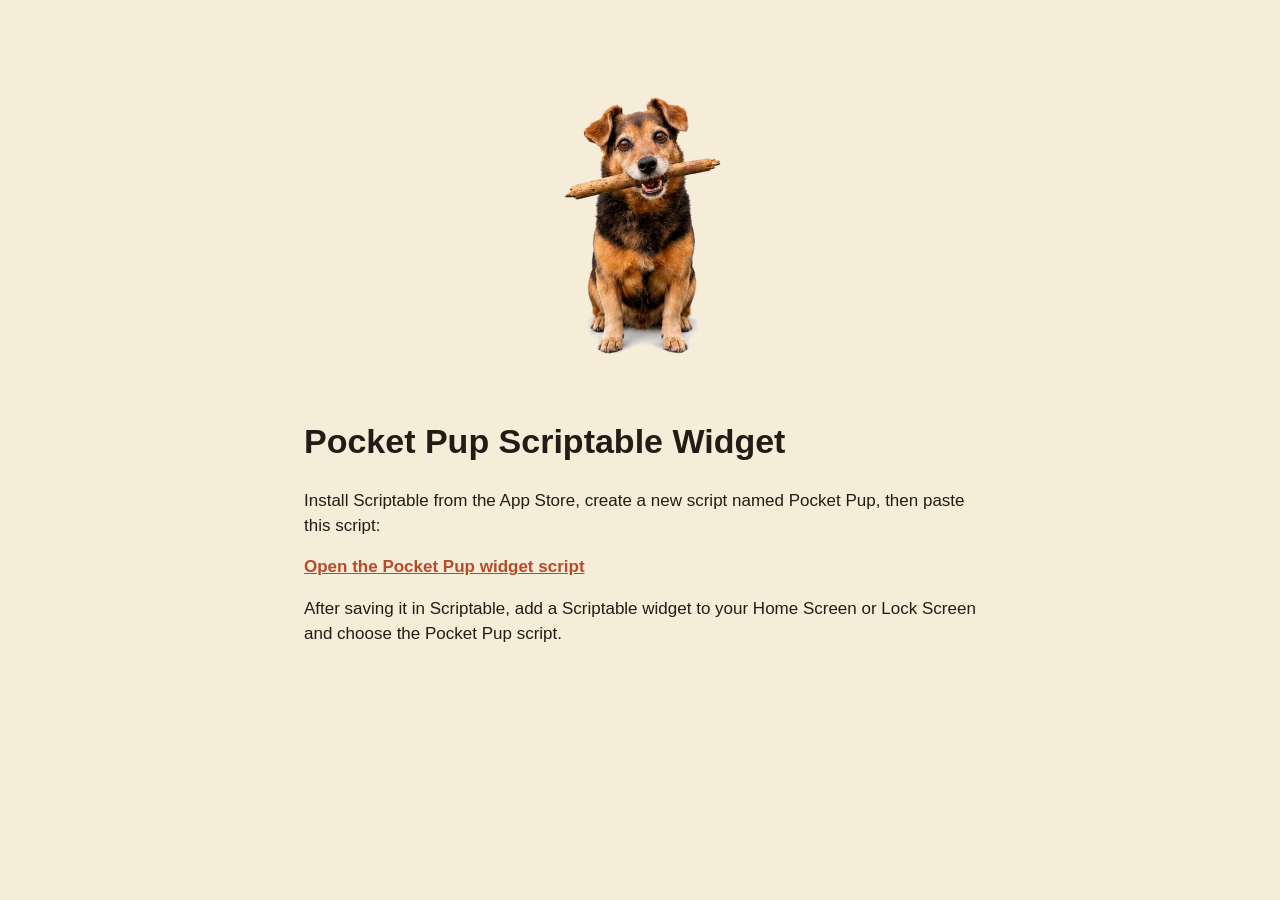
==== scriptable/index.html @ 5cdf822f "Add Scriptable install page" ====
<!doctype html>
<html lang="en">
  <head>
    <meta charset="utf-8" />
    <meta name="viewport" content="width=device-width, initial-scale=1" />
    <title>Pocket Pup Scriptable Widget</title>
    <style>
      body {
        max-width: 42rem;
        margin: 0 auto;
        padding: 2rem 1rem;
        background: #f6edd9;
        color: #241b16;
        font: 17px/1.45 -apple-system, BlinkMacSystemFont, "Segoe UI", sans-serif;
      }
      img {
        display: block;
        max-width: 180px;
        margin: 0 auto 1.5rem;
      }
      a {
        color: #b94a27;
        font-weight: 700;
      }
      code {
        overflow-wrap: anywhere;
      }
    </style>
  </head>
  <body>
    <img src="./assets/dog-idle.png" alt="Pocket Pup dog" />
    <h1>Pocket Pup Scriptable Widget</h1>
    <p>Install Scriptable from the App Store, create a new script named Pocket Pup, then paste this script:</p>
    <p><a href="./pocket-pup-widget.js">Open the Pocket Pup widget script</a></p>
    <p>After saving it in Scriptable, add a Scriptable widget to your Home Screen or Lock Screen and choose the Pocket Pup script.</p>
  </body>
</html>
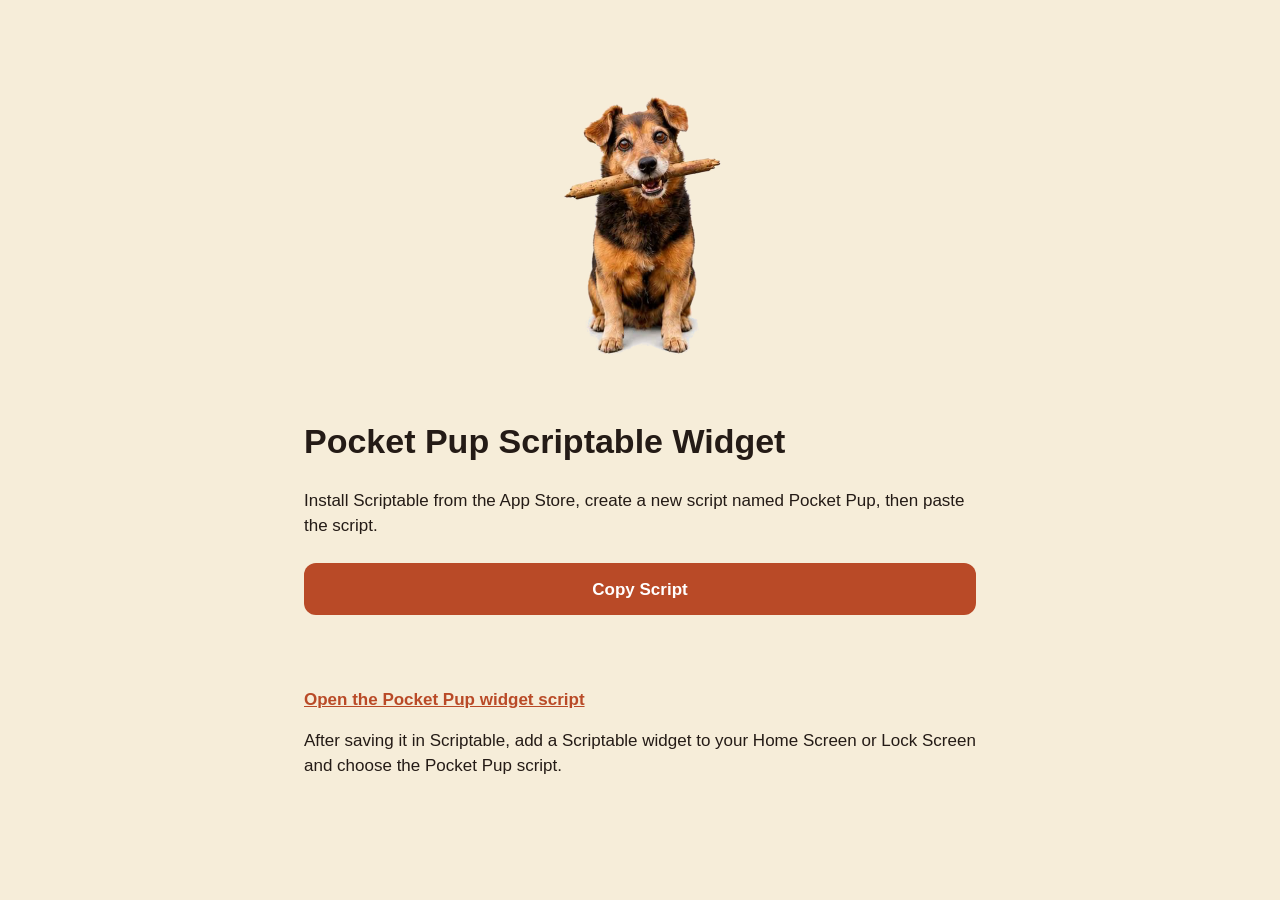
==== commit 975c1ec5: "Add one-tap Scriptable copy button" ====
--- a/scriptable/index.html
+++ b/scriptable/index.html
@@ -22,6 +22,24 @@
         color: #b94a27;
         font-weight: 700;
       }
+      button {
+        width: 100%;
+        min-height: 52px;
+        margin: 0.5rem 0 1rem;
+        border: 0;
+        border-radius: 12px;
+        background: #b94a27;
+        color: white;
+        font: 700 17px/1 -apple-system, BlinkMacSystemFont, "Segoe UI", sans-serif;
+      }
+      button:active {
+        transform: translateY(1px);
+      }
+      .status {
+        min-height: 1.5rem;
+        color: #5f533f;
+        font-size: 0.95rem;
+      }
       code {
         overflow-wrap: anywhere;
       }
@@ -30,8 +48,25 @@
   <body>
     <img src="./assets/dog-idle.png" alt="Pocket Pup dog" />
     <h1>Pocket Pup Scriptable Widget</h1>
-    <p>Install Scriptable from the App Store, create a new script named Pocket Pup, then paste this script:</p>
+    <p>Install Scriptable from the App Store, create a new script named Pocket Pup, then paste the script.</p>
+    <button id="copyScript" type="button">Copy Script</button>
+    <p id="copyStatus" class="status" role="status"></p>
     <p><a href="./pocket-pup-widget.js">Open the Pocket Pup widget script</a></p>
     <p>After saving it in Scriptable, add a Scriptable widget to your Home Screen or Lock Screen and choose the Pocket Pup script.</p>
+    <script>
+      const button = document.getElementById("copyScript");
+      const status = document.getElementById("copyStatus");
+
+      button.addEventListener("click", async () => {
+        try {
+          const response = await fetch("./pocket-pup-widget.js", { cache: "no-store" });
+          const script = await response.text();
+          await navigator.clipboard.writeText(script);
+          status.textContent = "Copied. Open Scriptable, tap +, then paste.";
+        } catch (error) {
+          status.textContent = "Copy failed. Open the script link and use Select All > Copy.";
+        }
+      });
+    </script>
   </body>
 </html>
